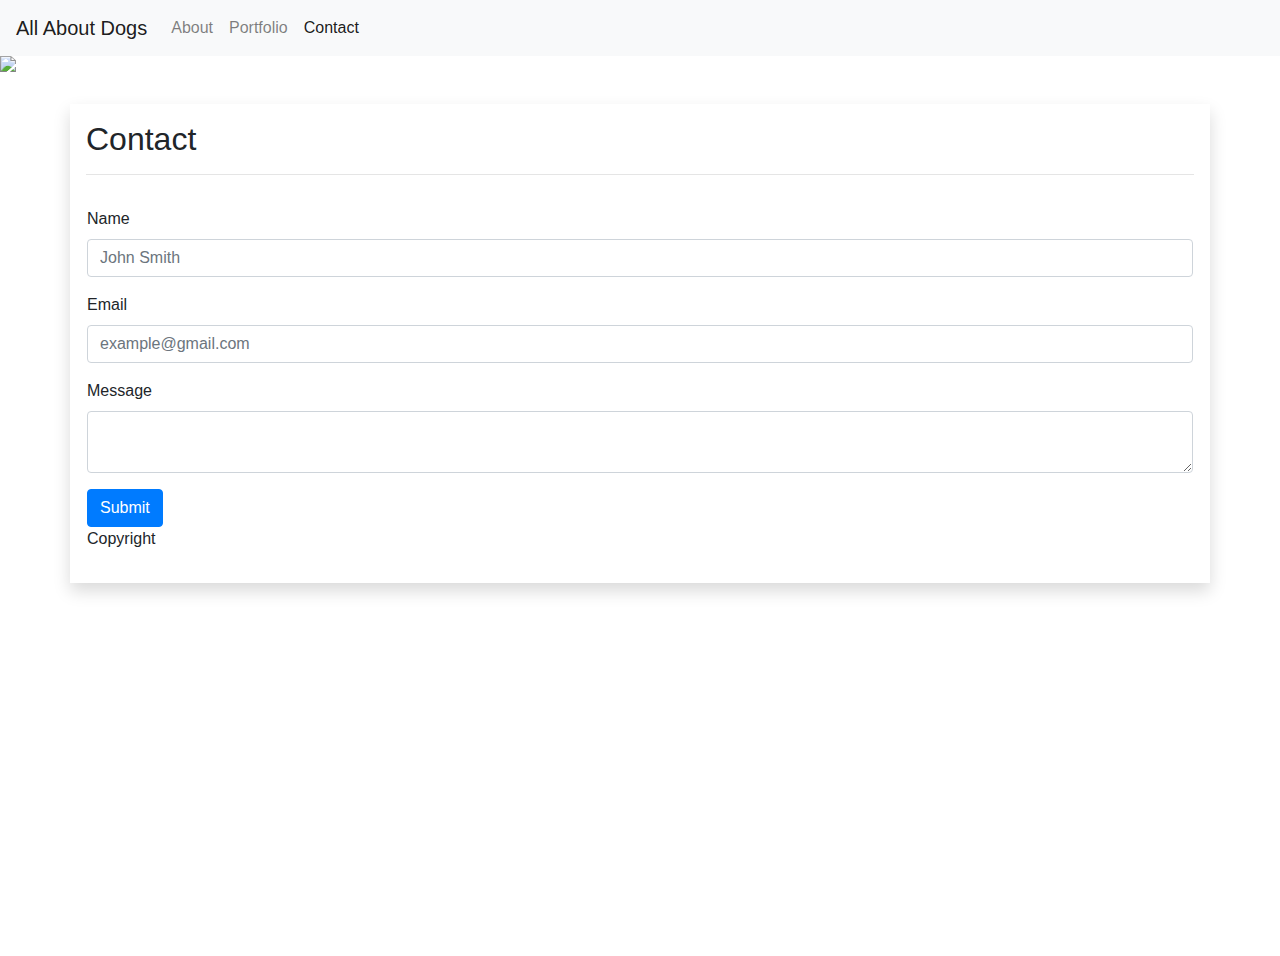
==== contact.html @ 54db9579 "Add files via upload" ====
<!DOCTYPE html>
<html lang="en-us">

<head>

  <meta charset="UTF-8">
  <title>All About Dogs</title>
  <link rel="stylesheet" href="https://stackpath.bootstrapcdn.com/bootstrap/4.4.1/css/bootstrap.min.css" integrity="sha384-Vkoo8x4CGsO3+Hhxv8T/Q5PaXtkKtu6ug5TOeNV6gBiFeWPGFN9MuhOf23Q9Ifjh" crossorigin="anonymous">
  <script src="https://code.jquery.com/jquery-3.4.1.slim.min.js" integrity="sha384-J6qa4849blE2+poT4WnyKhv5vZF5SrPo0iEjwBvKU7imGFAV0wwj1yYfoRSJoZ+n" crossorigin="anonymous"></script>
  <script src="https://cdn.jsdelivr.net/npm/popper.js@1.16.0/dist/umd/popper.min.js" integrity="sha384-Q6E9RHvbIyZFJoft+2mJbHaEWldlvI9IOYy5n3zV9zzTtmI3UksdQRVvoxMfooAo" crossorigin="anonymous"></script>
  <script src="https://stackpath.bootstrapcdn.com/bootstrap/4.4.1/js/bootstrap.min.js" integrity="sha384-wfSDF2E50Y2D1uUdj0O3uMBJnjuUD4Ih7YwaYd1iqfktj0Uod8GCExl3Og8ifwB6" crossorigin="anonymous"></script>
  <link rel="stylesheet" href="../assets/style.css">
</head>

<body>
  <nav class="navbar navbar-expand-lg navbar-light bg-light">
    <a class="navbar-brand" href="#">All About Dogs</a>
    <button class="navbar-toggler" type="button" data-toggle="collapse" data-target="#navbarTogglerDemo02" aria-controls="navbarTogglerDemo02" aria-expanded="false" aria-label="Toggle navigation">
      <span class="navbar-toggler-icon"></span>
    </button>
  
    <div class="collapse navbar-collapse" id="navbarTogglerDemo02">
      <ul class="navbar-nav mr-auto mt-2 mt-lg-0">
        <li class="nav-item">
          <a class="nav-link" href="index.html">About</a>
        </li>
        <li class="nav-item">
          <a class="nav-link" href="portfolio.html">Portfolio</a>
        </li>
        <li class="nav-item">
          <a class="nav-link active" href="contact.html">Contact</a>
        </li>
      </ul>
    </div>
  </nav>
  <img src="../assets/img/dog-background.jpeg" class="img-fluid" style="position: absolute; height: 100%;">
  <div class="container shadow p-3 mb-5 mt-5 bg-white">
    <h2>Contact</h2>
    <hr class=>

    <div class="row p-3">
  <form action="" class="w-100">
    <div class="form-group">
        <label for="Name">Name</label>
        <input type="text" class="form-control col-12" id="Name" placeholder="John Smith">
    </div>
    <div class="form-group">
        <label for="Email">Email</label>
        <input type="text" class="form-control col-12" id="Email" placeholder="example@gmail.com">
    </div>
    <div class="form-group">
        <label for="Message">Message</label>
        <textarea class="form-control col-12" id="Message"></textarea>
    </div>

    <button class="btn btn-primary">Submit</button>
  </form>
  <br>
  <div>
    <footer class="footer">
       Copyright 
    </footer>
  </div>
</body>
</html>
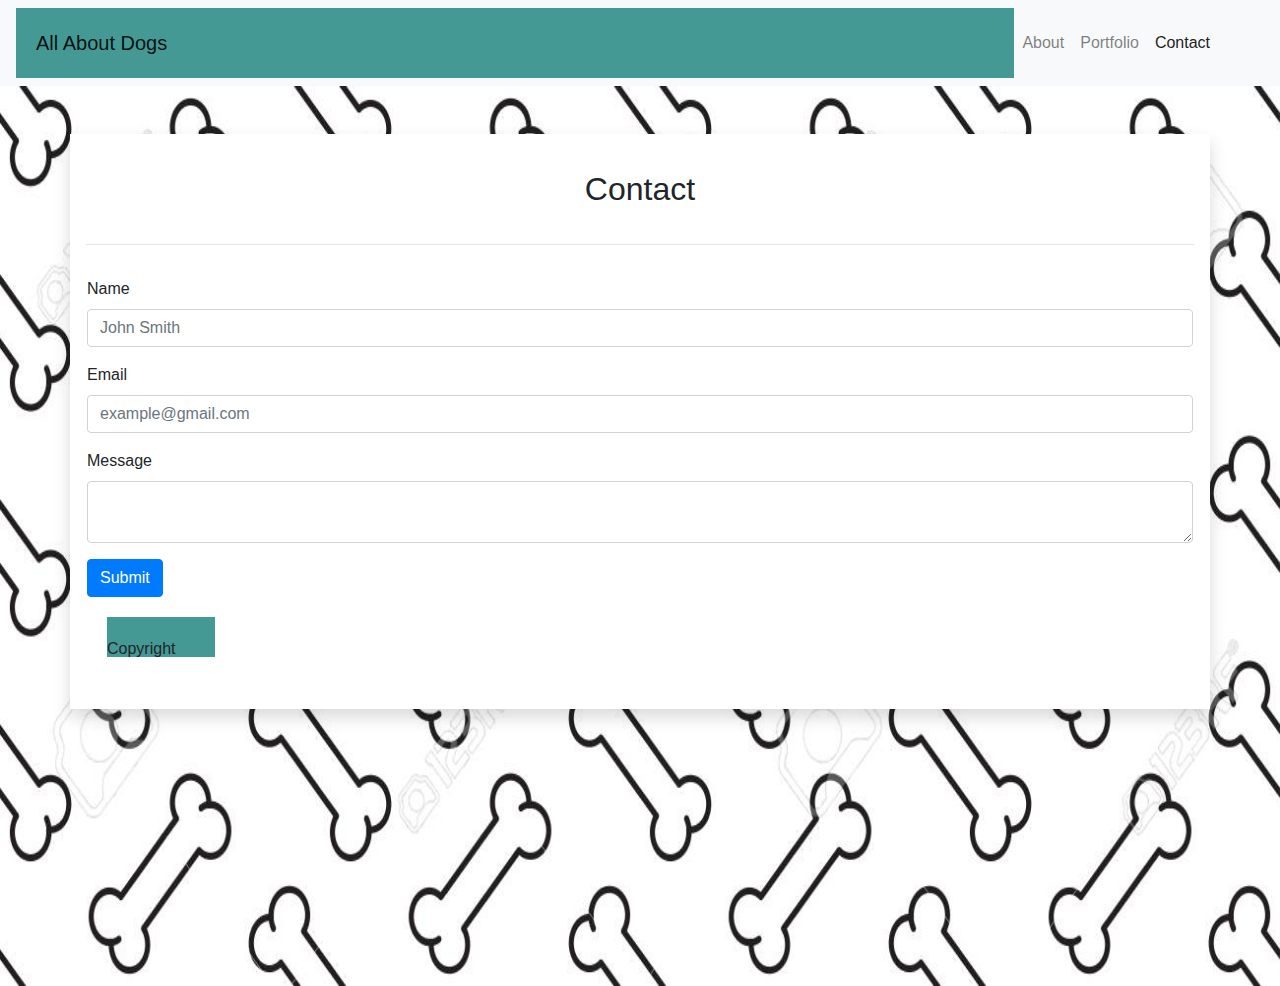
==== commit 2fb7dcbf: "Add files via upload" ====
--- a/contact.html
+++ b/contact.html
@@ -9,7 +9,7 @@
   <script src="https://code.jquery.com/jquery-3.4.1.slim.min.js" integrity="sha384-J6qa4849blE2+poT4WnyKhv5vZF5SrPo0iEjwBvKU7imGFAV0wwj1yYfoRSJoZ+n" crossorigin="anonymous"></script>
   <script src="https://cdn.jsdelivr.net/npm/popper.js@1.16.0/dist/umd/popper.min.js" integrity="sha384-Q6E9RHvbIyZFJoft+2mJbHaEWldlvI9IOYy5n3zV9zzTtmI3UksdQRVvoxMfooAo" crossorigin="anonymous"></script>
   <script src="https://stackpath.bootstrapcdn.com/bootstrap/4.4.1/js/bootstrap.min.js" integrity="sha384-wfSDF2E50Y2D1uUdj0O3uMBJnjuUD4Ih7YwaYd1iqfktj0Uod8GCExl3Og8ifwB6" crossorigin="anonymous"></script>
-  <link rel="stylesheet" href="../assets/style.css">
+  <link rel="stylesheet" href="style.css">
 </head>
 
 <body>
@@ -33,7 +33,7 @@
       </ul>
     </div>
   </nav>
-  <img src="../assets/img/dog-background.jpeg" class="img-fluid" style="position: absolute; height: 100%;">
+  <img src="dog-background.jpeg" class="img-fluid" style="position: absolute; height: 100%;">
   <div class="container shadow p-3 mb-5 mt-5 bg-white">
     <h2>Contact</h2>
     <hr class=>
--- a/style.css
+++ b/style.css
@@ -0,0 +1,52 @@
+.navbar-brand {
+    background-color: #449995;
+    padding: 20px;
+    margin: 0px;
+    width: 80%;
+}
+.background {
+    height: 800px;
+    width: 100%;
+    background-image: url("../assets/img/dog-background.jpeg");
+    position: absolute;
+}
+.container-fluid {
+    background-color: #fff;
+    height: 1000px;
+    padding: 20px;
+    max-width: 1000px;
+}
+.container {
+    position: relative;
+}
+h2 {
+    text-align: center;
+    padding: 20px;
+}
+.figure{
+    overflow: auto;
+    position: relative;
+    height: 300px;
+    width: 300px;
+}
+.figure-caption{
+    background-color: #449995;
+    position: absolute;
+    width: 100%;
+    bottom: 5%;
+}
+.image-caption{
+    font-size: 18px;
+    color: white;
+    padding-top: 15px;
+    padding-bottom: 15px;
+}
+.footer{
+    background-color: #449995;
+    position: relative;
+    width: 100%;
+    height: 40px;
+    padding-top: 20px;
+    padding-bottom: 20px;
+    margin: 20px;
+}